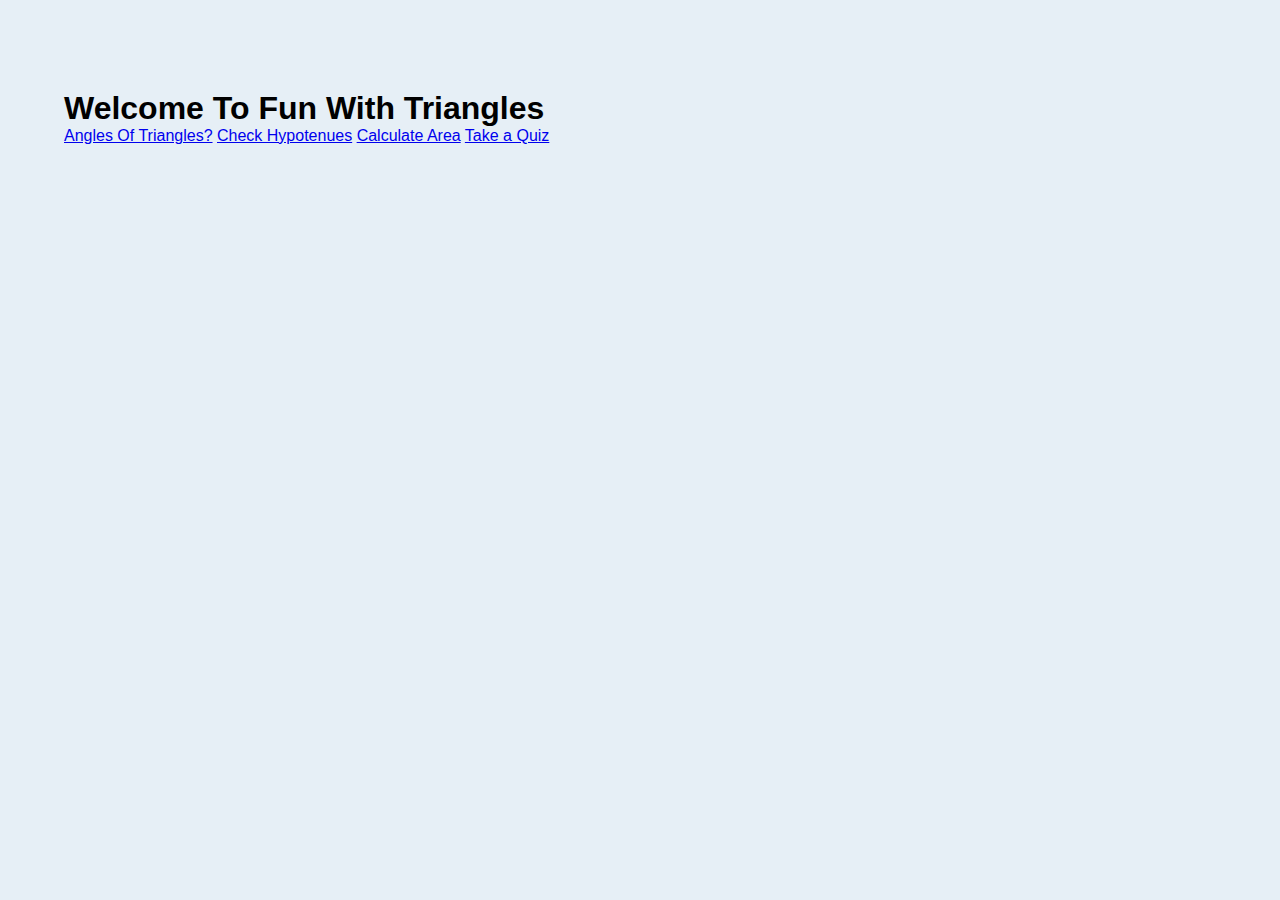
==== index.html @ 675fc6be "docs- added markup" ====
<!DOCTYPE html>
<html lang="en">
<head>
    <meta charset="UTF-8">
    <meta http-equiv="X-UA-Compatible" content="IE=edge">
    <meta name="viewport" content="width=device-width, initial-scale=1.0">
    <title>Triangle Quiz</title>
    <link rel="stylesheet" href="/styles.css">
</head>
<body>
    <div class="container">
        <div class="homecontainer">
            <h1 class="title">Welcome To Fun With Triangles</h1>
        <div class="gameContainer">
            <a href="/games/angleoftriangle.html" class="quizone">Angles Of Triangles?</a>
            <a href="/games/hypotenues.html" class="quiztwo">Check Hypotenues</a>
            <a href="/games/calculatearea.html" class="quizthree">Calculate Area</a>
            <a href="/games/trainglequiz.html" class="quizfour">Take a Quiz</a>
        </div>
        </div>
    <script src="/app.js"></script>
</body>
</html>
---- styles.css ----
* {
    padding: 0;
    margin: 0;
    box-sizing: border-box;
}

body {
    background-color: #E6EFF6;
    font-family: Arial, Helvetica, sans-serif;
}


/* angle of triangle game */
.container {
    width: 90vw;
    margin: 10vh auto;
}

.angleoftrainglecontainer {
    display: flex;
    flex-direction: column;
    align-items: center;
    background-color: #2BB3B1;
    padding: 15px 10px;
    box-shadow: 4px 4px 9px rgba(49, 49, 49, 0.438);
}

input {
    display: inline;
    width: 25%;
    padding: 15px 5px;
}

input::placeholder {
    font-size: .5rem;
}

.inputs {
    display: flex;
    flex-direction: row;
    justify-content: space-between;
    margin-top: 5vh;
}

.goback , .submitangle {
    padding: 7px 15px;
    margin: 5vh 0;
    border: 1px solid rgba(58, 57, 57, 0.274);
    background-color: #BFDF32;
}

.outputofangleoftriangle {
    width: 100%;
    border: 1px solid black;
    padding: 10px 5px;
    margin-bottom: 3vh;
}

.gametitle {
    font-family: Impact, Haettenschweiler, 'Arial Narrow Bold', sans-serif;
    margin-bottom: 2vh;
}

.hide {
    display: none;
}

li {
    list-style: none;
}

.question {
    background-color: chartreuse;
    padding: 10px;
    margin-top: 3vh;
}
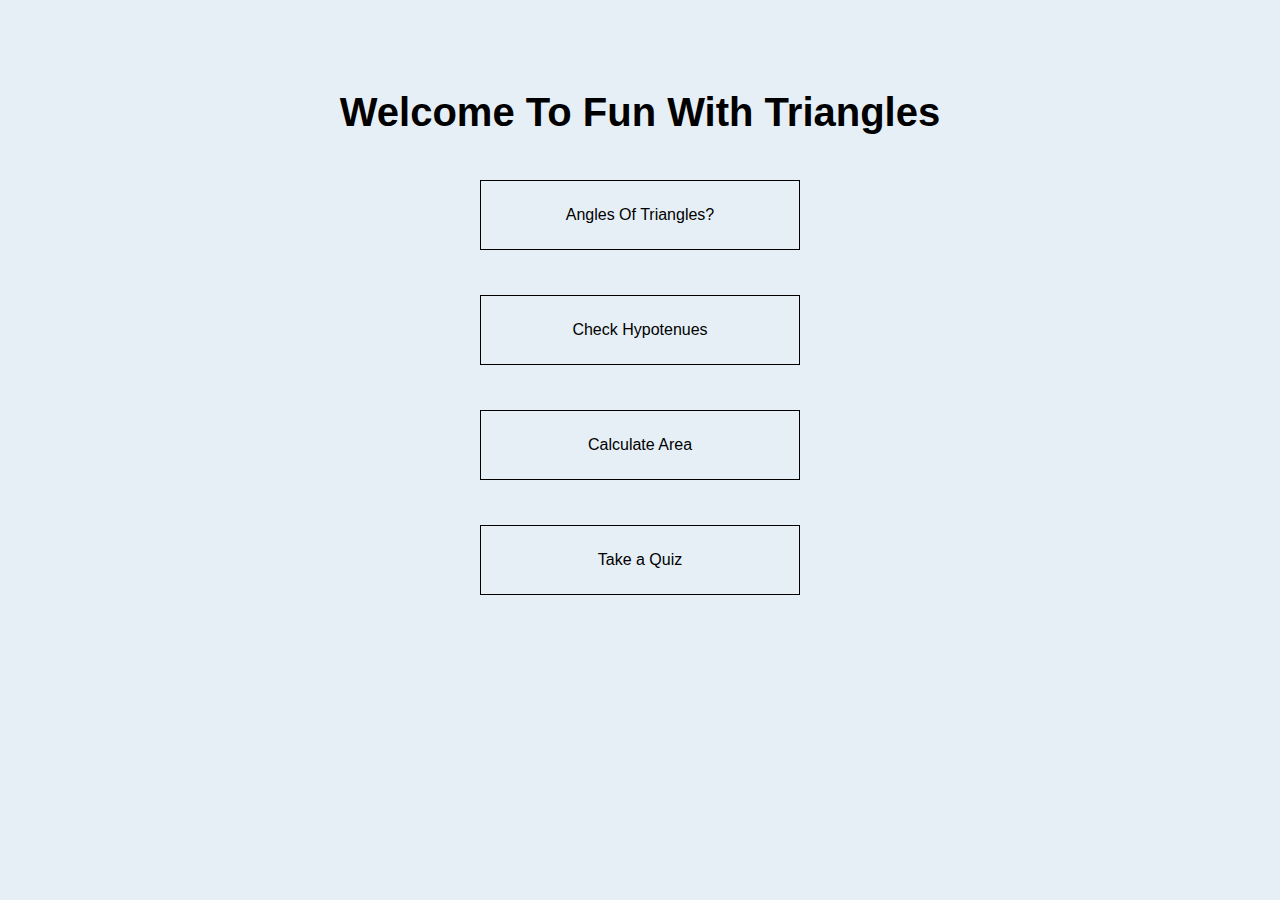
==== commit 4cc9803a: "style" ====
--- a/index.html
+++ b/index.html
@@ -18,6 +18,7 @@
             <a href="/games/trainglequiz.html" class="quizfour">Take a Quiz</a>
         </div>
         </div>
+        </div>
     <script src="/app.js"></script>
 </body>
 </html>--- a/styles.css
+++ b/styles.css
@@ -73,4 +73,81 @@
     background-color: chartreuse;
     padding: 10px;
     margin-top: 3vh;
+}
+
+.formulaone {
+    padding: 10px 5px;
+    width: 20vw;
+    margin-top: 5vh;
+}
+
+.formula {
+    margin-top: 10vh;
+    display: flex;
+    flex-direction: column;
+}
+
+.calculateareainputs {
+    display: flex;
+    flex-direction: row;
+    justify-content: space-between;
+}
+
+.base, .height, .firstside, .secondside, .thirdside, .bsecond, .afirst, .onlyangle, .aside, .bside {
+    width: 50%;
+    padding: 20px 5px;
+}
+
+.calculateareainputs {
+    margin-bottom: 8vh;
+}
+
+.formulaonedisplayed {
+    margin: 10vh 0;
+}
+
+.options {
+    margin-top: 3vh;
+    padding: 8px 15px;
+    margin-right: 1vw;
+}
+
+.title {
+    font-family: Impact, Haettenschweiler, 'Arial Narrow Bold', sans-serif;
+    font-size: 2.5rem;
+    text-align: center;
+}
+
+.quizone, .quiztwo, .quizthree, .quizfour {
+    border: 1px solid black;
+    padding: 25px 30px;
+    display: flex;
+    flex-direction: column;
+    width: 50%;
+    margin-top: 5vh;
+}
+
+
+
+.gameContainer {
+    display: flex;
+    flex-direction: column;
+    align-items: center;
+}
+
+.gameContainer a {
+    text-decoration: none;
+    color: black;
+    text-align: center;
+}
+
+.gameContainer a:hover {
+    background-color: burlywood;
+}
+
+
+@media only screen and (min-width: 700px) {
+    .container {
+        width: 50vw;
+    }
 }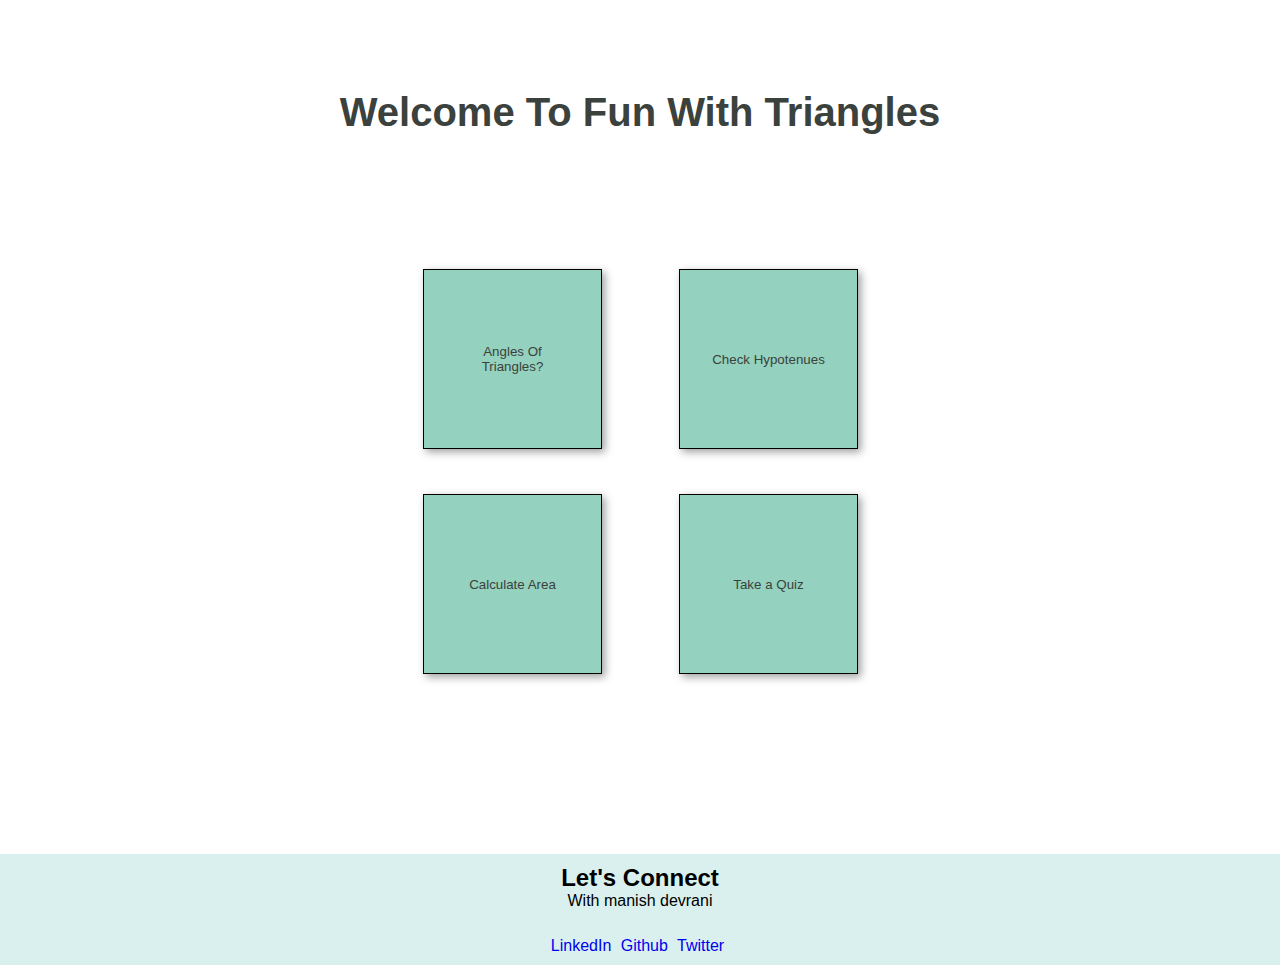
==== commit ce30c7e1: "style" ====
--- a/index.html
+++ b/index.html
@@ -12,13 +12,22 @@
         <div class="homecontainer">
             <h1 class="title">Welcome To Fun With Triangles</h1>
         <div class="gameContainer">
-            <a href="/games/angleoftriangle.html" class="quizone">Angles Of Triangles?</a>
-            <a href="/games/hypotenues.html" class="quiztwo">Check Hypotenues</a>
-            <a href="/games/calculatearea.html" class="quizthree">Calculate Area</a>
-            <a href="/games/trainglequiz.html" class="quizfour">Take a Quiz</a>
+            <button class="quizone"><a href="/games/angleoftriangle.html">Angles Of Triangles?</a></button>
+            <button class="quiztwo"><a href="/games/hypotenues.html">Check Hypotenues</a></button>
+            <button class="quizthree"><a href="/games/calculatearea.html">Calculate Area</a></button>
+            <button class="quizfour"><a href="/games/trainglequiz.html">Take a Quiz</a></button>
         </div>
         </div>
         </div>
+        <footer class="connect">
+            <h2 class="foottitle">Let's Connect</h2>
+            <span class="footspan">With manish devrani</span>
+                <ul class="footerlink">
+                        <a href="https://www.linkedin.com/in/manishdevrani77/" class="link" target="_blank">LinkedIn</a>
+                        <a href="https://github.com/manish591" class="link" target="_blank">Github</a>
+                        <a href="https://twitter.com/manishdevrani77" class="link" target="_blank">Twitter</a>
+                </ul>
+        </footer>
     <script src="/app.js"></script>
 </body>
 </html>--- a/styles.css
+++ b/styles.css
@@ -1,3 +1,5 @@
+@import url('https://fonts.googleapis.com/css2?family=Barlow+Condensed:wght@800;900&display=swap');
+
 * {
     padding: 0;
     margin: 0;
@@ -5,7 +7,7 @@
 }
 
 body {
-    background-color: #E6EFF6;
+    background-color: #fff;
     font-family: Arial, Helvetica, sans-serif;
 }
 
@@ -20,15 +22,17 @@
     display: flex;
     flex-direction: column;
     align-items: center;
-    background-color: #2BB3B1;
+    background-color: #EDF2F4;
     padding: 15px 10px;
     box-shadow: 4px 4px 9px rgba(49, 49, 49, 0.438);
+    color: #2B2D42;
 }
 
 input {
     display: inline;
     width: 25%;
     padding: 15px 5px;
+    border: 1px solid black;
 }
 
 input::placeholder {
@@ -42,12 +46,25 @@
     margin-top: 5vh;
 }
 
-.goback , .submitangle {
+.submitangle {
+    padding: 12px 25px;
+    margin: 5vh 0;
+    border: 1px solid rgba(58, 57, 57, 0.274);
+    background-color: #EF233C;
+    color: white;
+}
+
+.goback {
     padding: 7px 15px;
     margin: 5vh 0;
     border: 1px solid rgba(58, 57, 57, 0.274);
-    background-color: #BFDF32;
-}
+}
+
+.goback a {
+    color: black;
+    text-decoration: none;
+}
+
 
 .outputofangleoftriangle {
     width: 100%;
@@ -70,15 +87,17 @@
 }
 
 .question {
-    background-color: chartreuse;
+    background-color: #3B413C;
     padding: 10px;
     margin-top: 3vh;
+    color: white;
 }
 
 .formulaone {
     padding: 10px 5px;
-    width: 20vw;
+    text-align: left;
     margin-top: 5vh;
+    width: 80%;
 }
 
 .formula {
@@ -113,41 +132,115 @@
 }
 
 .title {
-    font-family: Impact, Haettenschweiler, 'Arial Narrow Bold', sans-serif;
+    font-family: 'Barlow', sans-serif;
     font-size: 2.5rem;
     text-align: center;
+    font-weight: 800;
+    line-height: 1.1;
+    color: #3B413C;
+}
+
+.gametitle {
+    font-family: 'Barlow', sans-serif;
+    font-size: 2.5rem;
+    font-weight: 800;
+    line-height: 1.1;
+    color: #3B413C;
+}
+
+.gamedescription {
+    color: #3B413C;
 }
 
 .quizone, .quiztwo, .quizthree, .quizfour {
     border: 1px solid black;
     padding: 25px 30px;
-    display: flex;
-    flex-direction: column;
-    width: 50%;
+    width: 48%;
+    height: 20vh;
+    margin-left: 1px;
     margin-top: 5vh;
-}
-
+    box-shadow: 3px 3px 8px rgba(61, 60, 60, 0.493);
+    background-color: #94D1BE;
+}
 
 
 .gameContainer {
     display: flex;
-    flex-direction: column;
-    align-items: center;
+    flex-direction: row;
+    flex-wrap: wrap;
+    justify-content: space-around;
 }
 
 .gameContainer a {
     text-decoration: none;
-    color: black;
-    text-align: center;
-}
-
-.gameContainer a:hover {
-    background-color: burlywood;
-}
+    color: #3B413C;
+    text-align: center;
+}
+
+
+footer {
+    background-color: #DAF0EE;
+}
+
+.connect {
+    text-align: center;
+    padding: 10px;
+    margin-top: 20vh;
+}
+
+.footerlink {
+    margin-top: 3vh;
+}
+
+.footerlink a {
+    margin-right: 5px;
+    text-decoration: none;
+    cursor: pointer;
+}
+
+.gamedescription {
+    text-align: center;
+}
+
+.calculateareacontainer, .hypoteneuscontainer, .trianglequizcontainer {
+    width: 90vw;
+    margin: 0 auto;
+    background-color: #EDF2F4;
+    padding: 5px 10px;
+    box-shadow: 3px 3px 8px rgba(54, 54, 54, 0.527);
+}
+
+.calculateareacontainer .gamedescription, .hypoteneuscontainer .gamedescription, .trianglequizcontainer .gamedescription {
+    text-align: left;
+}
+ 
 
 
 @media only screen and (min-width: 700px) {
     .container {
         width: 50vw;
     }
+
+    .quizone, .quiztwo, .quizthree, .quizfour {
+        width: 35%;
+        max-height: 200px;
+    }
+
+    .gameContainer {
+        width: 80%;
+        margin: 10vh auto;
+    }
+
+    .gamedescription {
+        width: 25vw;
+    }
+
+    .calculateareacontainer, .hypoteneuscontainer, .trianglequizcontainer{
+        width: 50vw;
+        margin: 0 auto;
+        background-color: #EDF2F4;
+        padding: 5px 10px;
+        box-shadow: 3px 3px 8px rgba(54, 54, 54, 0.527);
+    }
+
 }